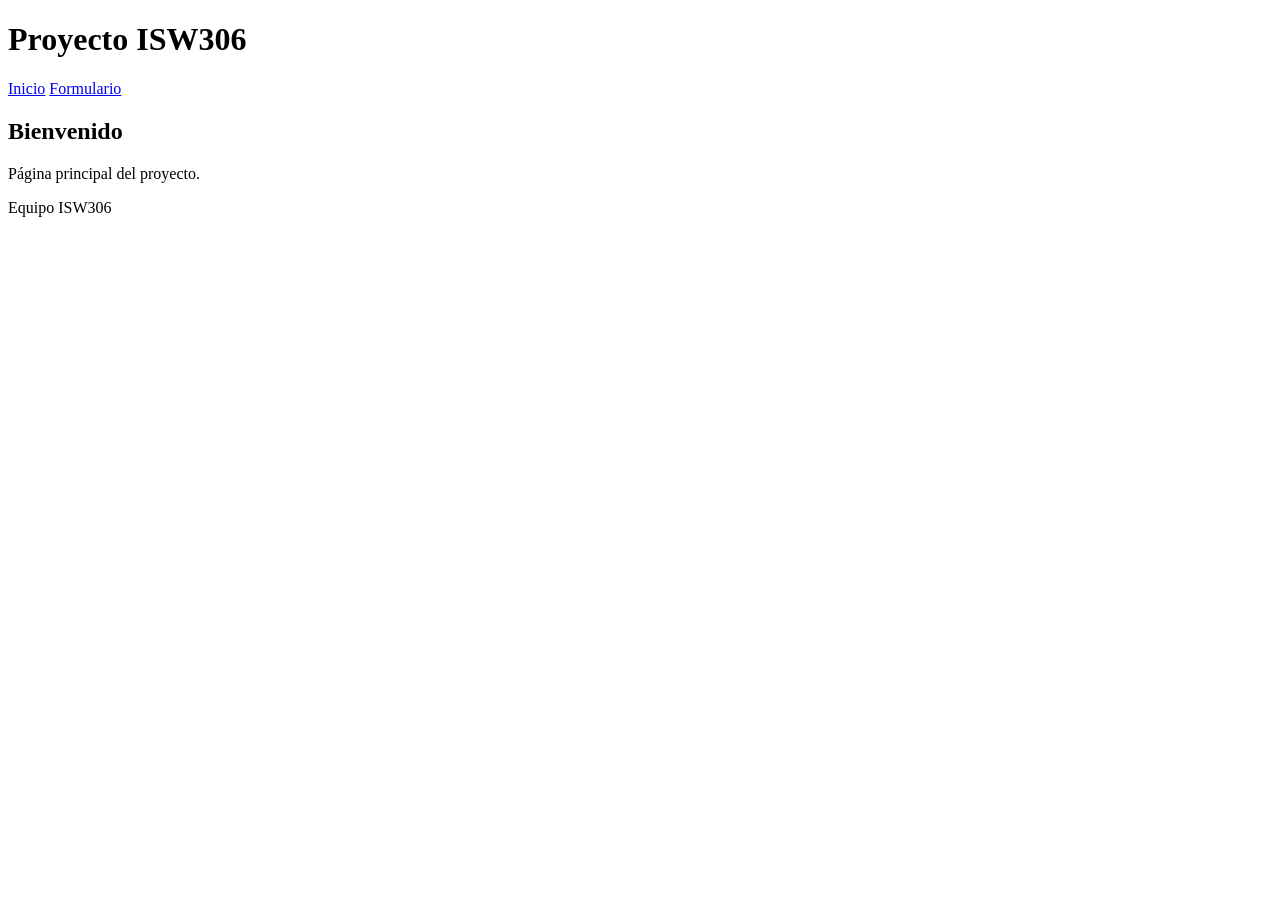
==== index.html @ 45a24489 "Create index.html" ====
<!DOCTYPE html>
<html lang="es">
<head>
    <meta charset="UTF-8">
    <title>Inicio</title>
    <link rel="stylesheet" href="css/estilos.css">
</head>
<body>

<header>
    <h1>Proyecto ISW306</h1>
</header>

<nav>
    <a href="index.html">Inicio</a>
    <a href="formulario.html">Formulario</a>
</nav>

<main>
    <h2>Bienvenido</h2>
    <p>Página principal del proyecto.</p>
</main>

<footer>
    <p>Equipo ISW306</p>
</footer>

</body>
</html>
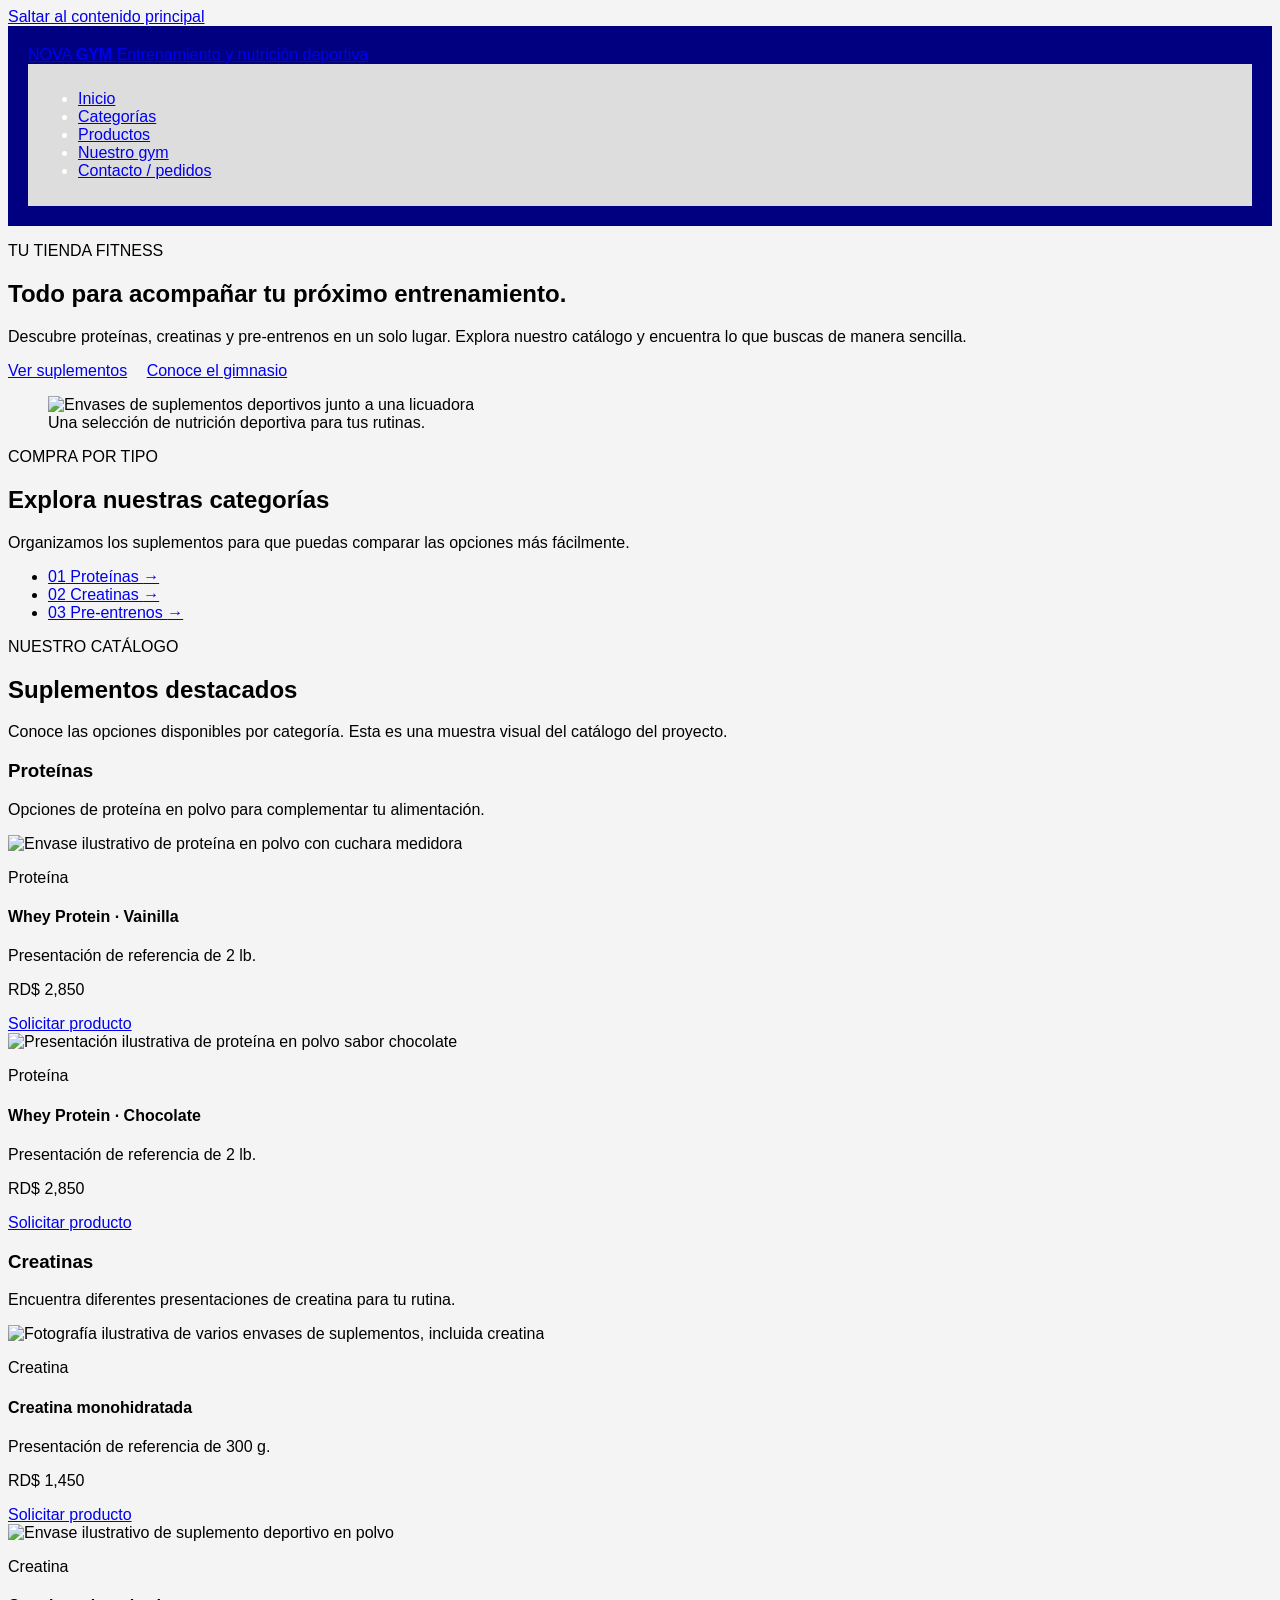
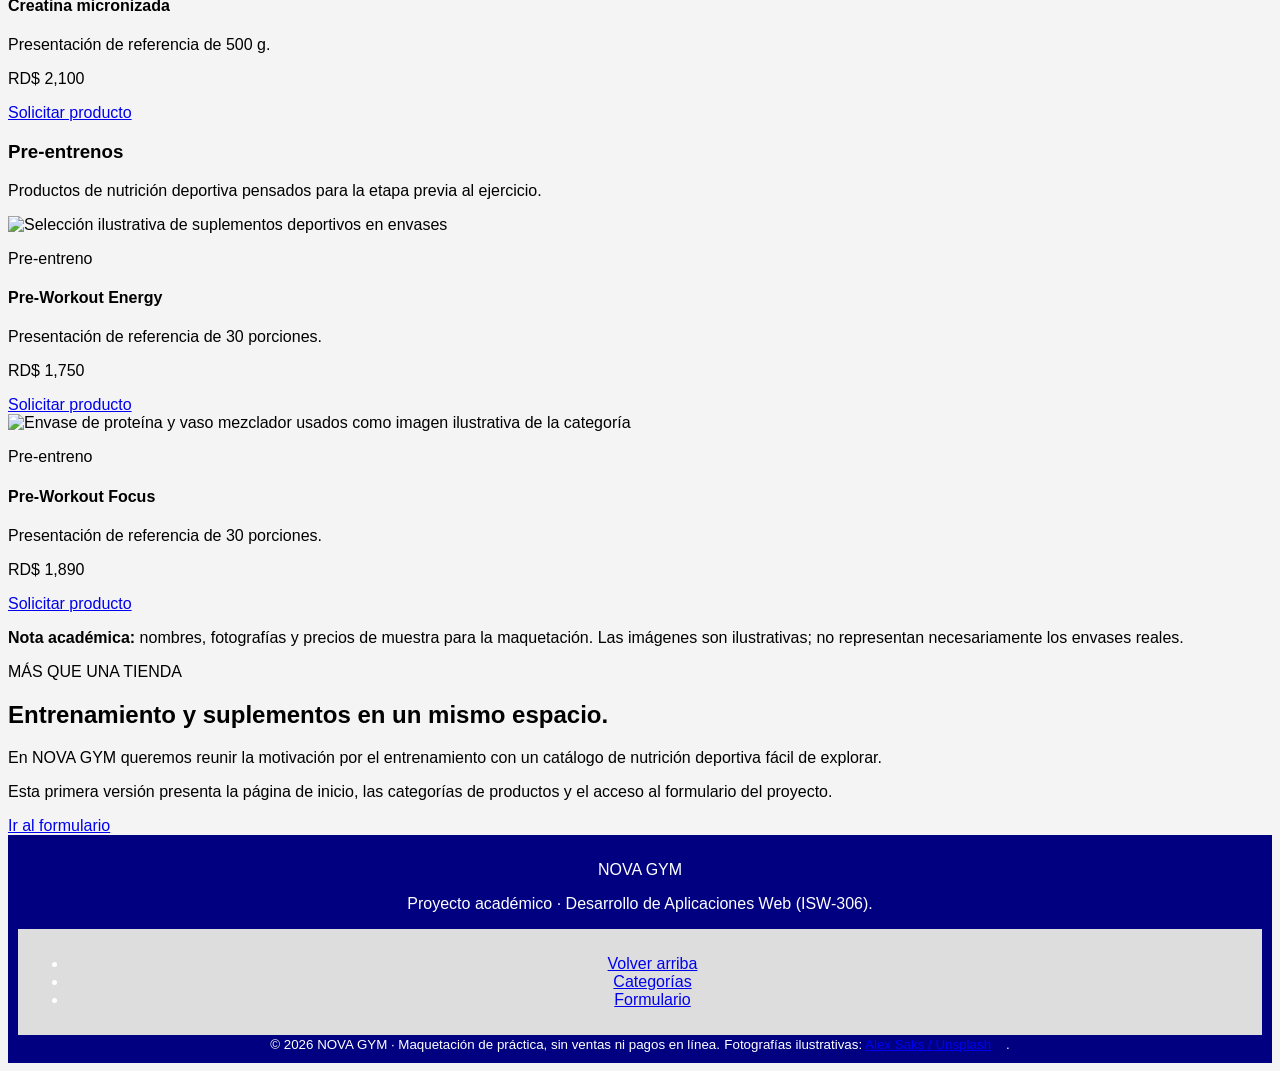
==== commit 1ea381ae: "Maquetación HTML de la página principal del gimnasio Added meta tags for viewport and description, u" ====
--- a/index.html
+++ b/index.html
@@ -1,29 +1,217 @@
 <!DOCTYPE html>
 <html lang="es">
 <head>
-    <meta charset="UTF-8">
-    <title>Inicio</title>
-    <link rel="stylesheet" href="css/estilos.css">
+  <meta charset="UTF-8">
+  <meta name="viewport" content="width=device-width, initial-scale=1.0">
+  <meta name="description" content="NOVA GYM: conoce nuestro gimnasio y explora una tienda de suplementos deportivos organizada por categorías.">
+  <title>NOVA GYM | Suplementos deportivos</title>
+  <!-- Usamos la misma hoja de estilos que el formulario del equipo. -->
+  <link rel="stylesheet" href="css/estilos.css">
 </head>
 <body>
-
-<header>
-    <h1>Proyecto ISW306</h1>
-</header>
-
-<nav>
-    <a href="index.html">Inicio</a>
-    <a href="formulario.html">Formulario</a>
-</nav>
-
-<main>
-    <h2>Bienvenido</h2>
-    <p>Página principal del proyecto.</p>
-</main>
-
-<footer>
-    <p>Equipo ISW306</p>
-</footer>
-
+  <a class="enlace-saltar" href="#contenido-principal">Saltar al contenido principal</a>
+
+  <header class="encabezado" id="inicio">
+    <div class="contenedor encabezado-contenido">
+      <a class="marca" href="index.html" aria-label="NOVA GYM, ir a inicio">
+        <span class="marca-nombre">NOVA <strong>GYM</strong></span>
+        <span class="marca-descripcion">Entrenamiento y nutrición deportiva</span>
+      </a>
+
+      <nav class="navegacion" aria-label="Navegación principal">
+        <ul class="navegacion-lista">
+          <li><a href="index.html" aria-current="page">Inicio</a></li>
+          <li><a href="#categorias">Categorías</a></li>
+          <li><a href="#productos">Productos</a></li>
+          <li><a href="#nosotros">Nuestro gym</a></li>
+          <li><a class="boton boton-nav" href="formulario.html">Contacto / pedidos</a></li>
+        </ul>
+      </nav>
+    </div>
+  </header>
+
+  <main id="contenido-principal">
+    <!-- Presentación principal de la tienda. -->
+    <section class="hero" aria-labelledby="hero-titulo">
+      <div class="contenedor hero-contenido">
+        <div class="hero-texto">
+          <p class="etiqueta">TU TIENDA FITNESS</p>
+          <h1 id="hero-titulo">Todo para acompañar tu próximo entrenamiento.</h1>
+          <p>Descubre proteínas, creatinas y pre-entrenos en un solo lugar. Explora nuestro catálogo y encuentra lo que buscas de manera sencilla.</p>
+          <div class="hero-acciones">
+            <a class="boton boton-primario" href="#productos">Ver suplementos</a>
+            <a class="boton boton-secundario" href="#nosotros">Conoce el gimnasio</a>
+          </div>
+        </div>
+        <figure class="hero-imagen">
+          <img
+            src="https://images.unsplash.com/photo-1693996045838-980674653385?auto=format&amp;fit=crop&amp;w=1000&amp;q=80"
+            alt="Envases de suplementos deportivos junto a una licuadora"
+            width="1000" height="700" fetchpriority="high">
+          <figcaption>Una selección de nutrición deportiva para tus rutinas.</figcaption>
+        </figure>
+      </div>
+    </section>
+
+    <!-- Enlaces rápidos: cada opción lleva a una sección de productos. -->
+    <section class="seccion categorias" id="categorias" aria-labelledby="categorias-titulo">
+      <div class="contenedor">
+        <p class="etiqueta">COMPRA POR TIPO</p>
+        <h2 id="categorias-titulo">Explora nuestras categorías</h2>
+        <p class="seccion-descripcion">Organizamos los suplementos para que puedas comparar las opciones más fácilmente.</p>
+        <ul class="categorias-lista">
+          <li><a class="categoria-enlace" href="#proteinas"><span>01</span> Proteínas <span aria-hidden="true">→</span></a></li>
+          <li><a class="categoria-enlace" href="#creatinas"><span>02</span> Creatinas <span aria-hidden="true">→</span></a></li>
+          <li><a class="categoria-enlace" href="#preentrenos"><span>03</span> Pre-entrenos <span aria-hidden="true">→</span></a></li>
+        </ul>
+      </div>
+    </section>
+
+    <section class="seccion catalogo" id="productos" aria-labelledby="productos-titulo">
+      <div class="contenedor">
+        <p class="etiqueta">NUESTRO CATÁLOGO</p>
+        <h2 id="productos-titulo">Suplementos destacados</h2>
+        <p class="seccion-descripcion">Conoce las opciones disponibles por categoría. Esta es una muestra visual del catálogo del proyecto.</p>
+
+        <section class="grupo-productos" id="proteinas" aria-labelledby="proteinas-titulo">
+          <div class="grupo-encabezado">
+            <h3 id="proteinas-titulo">Proteínas</h3>
+            <p>Opciones de proteína en polvo para complementar tu alimentación.</p>
+          </div>
+          <div class="productos-cuadricula">
+            <article class="producto-tarjeta">
+              <img src="https://images.unsplash.com/photo-1693996045346-d0a9b9470909?auto=format&amp;fit=crop&amp;w=720&amp;q=80"
+                   alt="Envase ilustrativo de proteína en polvo con cuchara medidora"
+                   width="720" height="560" loading="lazy">
+              <div class="producto-informacion">
+                <p class="producto-tipo">Proteína</p>
+                <h4>Whey Protein · Vainilla</h4>
+                <p>Presentación de referencia de 2 lb.</p>
+                <p class="producto-precio">RD$ 2,850</p>
+                <a class="boton boton-comprar" href="formulario.html" aria-label="Solicitar Whey Protein de vainilla">Solicitar producto</a>
+              </div>
+            </article>
+
+            <article class="producto-tarjeta">
+              <img src="https://images.unsplash.com/photo-1704650311190-7eeb9c4f6e11?auto=format&amp;fit=crop&amp;w=720&amp;q=80"
+                   alt="Presentación ilustrativa de proteína en polvo sabor chocolate"
+                   width="720" height="560" loading="lazy">
+              <div class="producto-informacion">
+                <p class="producto-tipo">Proteína</p>
+                <h4>Whey Protein · Chocolate</h4>
+                <p>Presentación de referencia de 2 lb.</p>
+                <p class="producto-precio">RD$ 2,850</p>
+                <a class="boton boton-comprar" href="formulario.html" aria-label="Solicitar Whey Protein de chocolate">Solicitar producto</a>
+              </div>
+            </article>
+          </div>
+        </section>
+
+        <section class="grupo-productos" id="creatinas" aria-labelledby="creatinas-titulo">
+          <div class="grupo-encabezado">
+            <h3 id="creatinas-titulo">Creatinas</h3>
+            <p>Encuentra diferentes presentaciones de creatina para tu rutina.</p>
+          </div>
+          <div class="productos-cuadricula">
+            <article class="producto-tarjeta">
+              <img src="https://images.unsplash.com/photo-1693996045838-980674653385?auto=format&amp;fit=crop&amp;w=720&amp;q=80"
+                   alt="Fotografía ilustrativa de varios envases de suplementos, incluida creatina"
+                   width="720" height="560" loading="lazy">
+              <div class="producto-informacion">
+                <p class="producto-tipo">Creatina</p>
+                <h4>Creatina monohidratada</h4>
+                <p>Presentación de referencia de 300 g.</p>
+                <p class="producto-precio">RD$ 1,450</p>
+                <a class="boton boton-comprar" href="formulario.html" aria-label="Solicitar creatina monohidratada">Solicitar producto</a>
+              </div>
+            </article>
+
+            <article class="producto-tarjeta">
+              <img src="https://images.unsplash.com/photo-1693996045300-521e9d08cabc?auto=format&amp;fit=crop&amp;w=720&amp;q=80"
+                   alt="Envase ilustrativo de suplemento deportivo en polvo"
+                   width="720" height="560" loading="lazy">
+              <div class="producto-informacion">
+                <p class="producto-tipo">Creatina</p>
+                <h4>Creatina micronizada</h4>
+                <p>Presentación de referencia de 500 g.</p>
+                <p class="producto-precio">RD$ 2,100</p>
+                <a class="boton boton-comprar" href="formulario.html" aria-label="Solicitar creatina micronizada">Solicitar producto</a>
+              </div>
+            </article>
+          </div>
+        </section>
+
+        <section class="grupo-productos" id="preentrenos" aria-labelledby="preentrenos-titulo">
+          <div class="grupo-encabezado">
+            <h3 id="preentrenos-titulo">Pre-entrenos</h3>
+            <p>Productos de nutrición deportiva pensados para la etapa previa al ejercicio.</p>
+          </div>
+          <div class="productos-cuadricula">
+            <article class="producto-tarjeta">
+              <img src="https://images.unsplash.com/photo-1693996045838-980674653385?auto=format&amp;fit=crop&amp;w=720&amp;q=80"
+                   alt="Selección ilustrativa de suplementos deportivos en envases"
+                   width="720" height="560" loading="lazy">
+              <div class="producto-informacion">
+                <p class="producto-tipo">Pre-entreno</p>
+                <h4>Pre-Workout Energy</h4>
+                <p>Presentación de referencia de 30 porciones.</p>
+                <p class="producto-precio">RD$ 1,750</p>
+                <a class="boton boton-comprar" href="formulario.html" aria-label="Solicitar Pre-Workout Energy">Solicitar producto</a>
+              </div>
+            </article>
+
+            <article class="producto-tarjeta">
+              <img src="https://images.unsplash.com/photo-1775199603318-7f8a9a63b40d?auto=format&amp;fit=crop&amp;w=720&amp;q=80"
+                   alt="Envase de proteína y vaso mezclador usados como imagen ilustrativa de la categoría"
+                   width="720" height="560" loading="lazy">
+              <div class="producto-informacion">
+                <p class="producto-tipo">Pre-entreno</p>
+                <h4>Pre-Workout Focus</h4>
+                <p>Presentación de referencia de 30 porciones.</p>
+                <p class="producto-precio">RD$ 1,890</p>
+                <a class="boton boton-comprar" href="formulario.html" aria-label="Solicitar Pre-Workout Focus">Solicitar producto</a>
+              </div>
+            </article>
+          </div>
+        </section>
+
+        <p class="nota-catalogo"><strong>Nota académica:</strong> nombres, fotografías y precios de muestra para la maquetación. Las imágenes son ilustrativas; no representan necesariamente los envases reales.</p>
+      </div>
+    </section>
+
+    <section class="seccion sobre-nosotros" id="nosotros" aria-labelledby="nosotros-titulo">
+      <div class="contenedor sobre-nosotros-contenido">
+        <div>
+          <p class="etiqueta">MÁS QUE UNA TIENDA</p>
+          <h2 id="nosotros-titulo">Entrenamiento y suplementos en un mismo espacio.</h2>
+        </div>
+        <div>
+          <p>En NOVA GYM queremos reunir la motivación por el entrenamiento con un catálogo de nutrición deportiva fácil de explorar.</p>
+          <p>Esta primera versión presenta la página de inicio, las categorías de productos y el acceso al formulario del proyecto.</p>
+          <a class="boton boton-secundario" href="formulario.html">Ir al formulario</a>
+        </div>
+      </div>
+    </section>
+  </main>
+
+  <footer class="pie-pagina">
+    <div class="contenedor pie-contenido">
+      <div>
+        <p class="pie-marca">NOVA GYM</p>
+        <p>Proyecto académico · Desarrollo de Aplicaciones Web (ISW-306).</p>
+      </div>
+      <nav aria-label="Navegación de pie de página">
+        <ul class="pie-enlaces">
+          <li><a href="#inicio">Volver arriba</a></li>
+          <li><a href="#categorias">Categorías</a></li>
+          <li><a href="formulario.html">Formulario</a></li>
+        </ul>
+      </nav>
+    </div>
+    <div class="contenedor pie-legal">
+      <small>&copy; 2026 NOVA GYM · Maquetación de práctica, sin ventas ni pagos en línea.</small>
+      <small>Fotografías ilustrativas: <a href="https://unsplash.com/@alexsaks" target="_blank" rel="noopener noreferrer">Alex Saks / Unsplash</a>.</small>
+    </div>
+  </footer>
 </body>
 </html>
--- a/css/estilos.css
+++ b/css/estilos.css
@@ -0,0 +1,26 @@
+body{
+    font-family: Arial, sans-serif;
+    background: #f4f4f4;
+}
+
+header{
+    background: navy;
+    color: white;
+    padding: 20px;
+}
+
+nav{
+    background: #ddd;
+    padding: 10px;
+}
+
+a{
+    margin-right: 15px;
+}
+
+footer{
+    background: navy;
+    color: white;
+    text-align: center;
+    padding: 10px;
+}
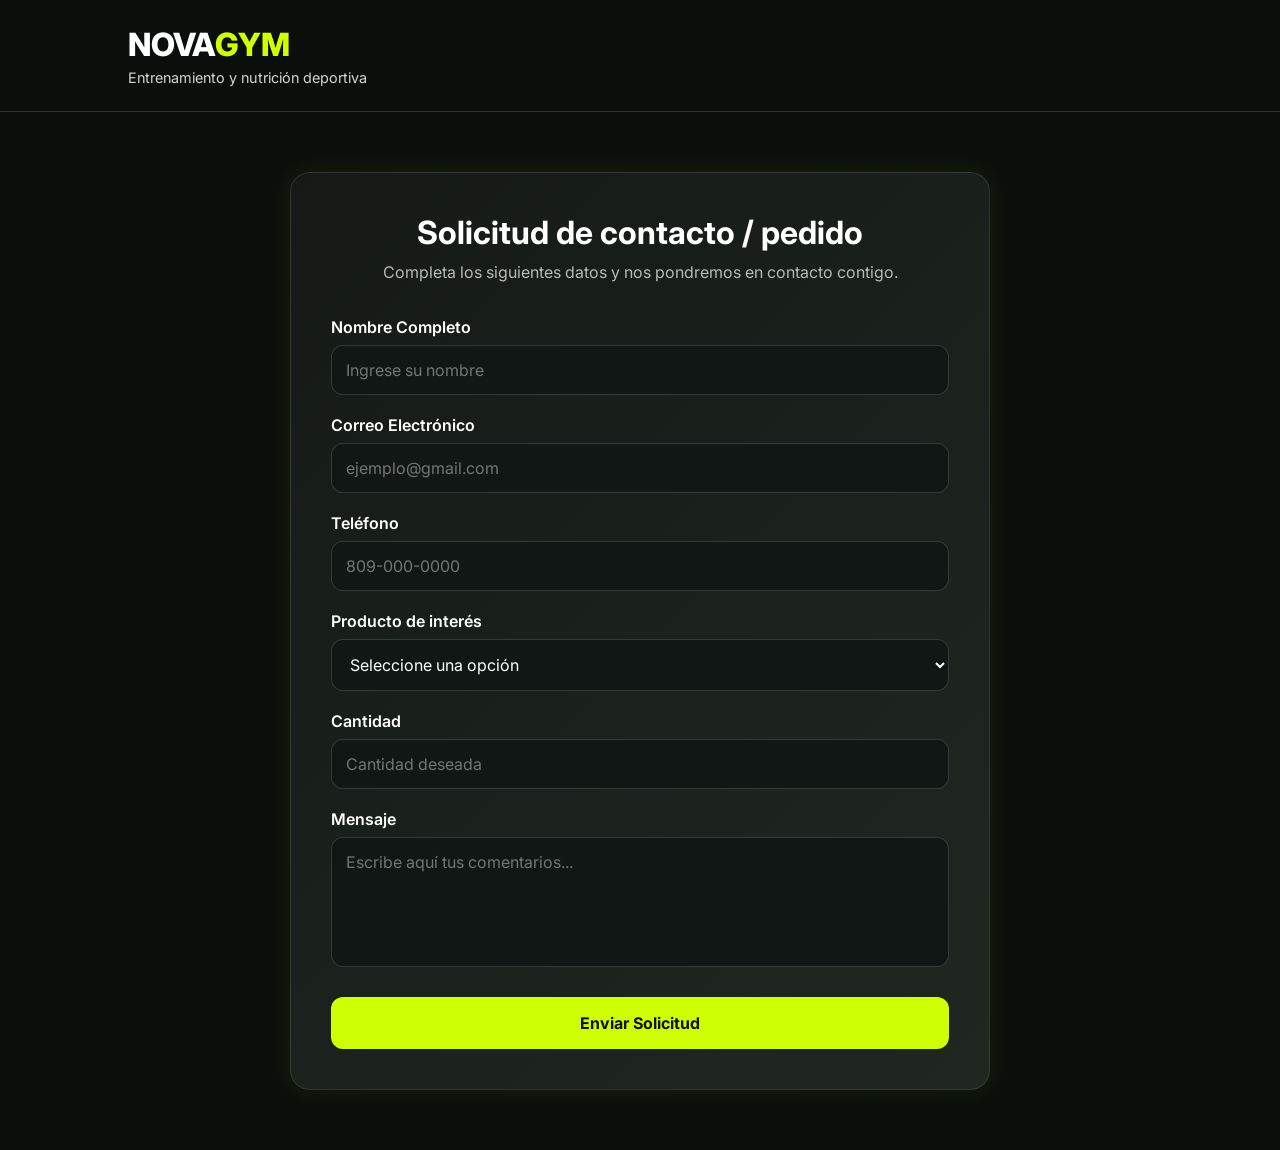
==== commit bd7ea0de: "Add files via upload" ====
--- a/index.html
+++ b/index.html
@@ -1,217 +1,77 @@
-<!DOCTYPE html>
-<html lang="es">
-<head>
-  <meta charset="UTF-8">
-  <meta name="viewport" content="width=device-width, initial-scale=1.0">
-  <meta name="description" content="NOVA GYM: conoce nuestro gimnasio y explora una tienda de suplementos deportivos organizada por categorías.">
-  <title>NOVA GYM | Suplementos deportivos</title>
-  <!-- Usamos la misma hoja de estilos que el formulario del equipo. -->
-  <link rel="stylesheet" href="css/estilos.css">
-</head>
-<body>
-  <a class="enlace-saltar" href="#contenido-principal">Saltar al contenido principal</a>
-
-  <header class="encabezado" id="inicio">
-    <div class="contenedor encabezado-contenido">
-      <a class="marca" href="index.html" aria-label="NOVA GYM, ir a inicio">
-        <span class="marca-nombre">NOVA <strong>GYM</strong></span>
-        <span class="marca-descripcion">Entrenamiento y nutrición deportiva</span>
-      </a>
-
-      <nav class="navegacion" aria-label="Navegación principal">
-        <ul class="navegacion-lista">
-          <li><a href="index.html" aria-current="page">Inicio</a></li>
-          <li><a href="#categorias">Categorías</a></li>
-          <li><a href="#productos">Productos</a></li>
-          <li><a href="#nosotros">Nuestro gym</a></li>
-          <li><a class="boton boton-nav" href="formulario.html">Contacto / pedidos</a></li>
-        </ul>
-      </nav>
-    </div>
-  </header>
-
-  <main id="contenido-principal">
-    <!-- Presentación principal de la tienda. -->
-    <section class="hero" aria-labelledby="hero-titulo">
-      <div class="contenedor hero-contenido">
-        <div class="hero-texto">
-          <p class="etiqueta">TU TIENDA FITNESS</p>
-          <h1 id="hero-titulo">Todo para acompañar tu próximo entrenamiento.</h1>
-          <p>Descubre proteínas, creatinas y pre-entrenos en un solo lugar. Explora nuestro catálogo y encuentra lo que buscas de manera sencilla.</p>
-          <div class="hero-acciones">
-            <a class="boton boton-primario" href="#productos">Ver suplementos</a>
-            <a class="boton boton-secundario" href="#nosotros">Conoce el gimnasio</a>
-          </div>
-        </div>
-        <figure class="hero-imagen">
-          <img
-            src="https://images.unsplash.com/photo-1693996045838-980674653385?auto=format&amp;fit=crop&amp;w=1000&amp;q=80"
-            alt="Envases de suplementos deportivos junto a una licuadora"
-            width="1000" height="700" fetchpriority="high">
-          <figcaption>Una selección de nutrición deportiva para tus rutinas.</figcaption>
-        </figure>
-      </div>
-    </section>
-
-    <!-- Enlaces rápidos: cada opción lleva a una sección de productos. -->
-    <section class="seccion categorias" id="categorias" aria-labelledby="categorias-titulo">
-      <div class="contenedor">
-        <p class="etiqueta">COMPRA POR TIPO</p>
-        <h2 id="categorias-titulo">Explora nuestras categorías</h2>
-        <p class="seccion-descripcion">Organizamos los suplementos para que puedas comparar las opciones más fácilmente.</p>
-        <ul class="categorias-lista">
-          <li><a class="categoria-enlace" href="#proteinas"><span>01</span> Proteínas <span aria-hidden="true">→</span></a></li>
-          <li><a class="categoria-enlace" href="#creatinas"><span>02</span> Creatinas <span aria-hidden="true">→</span></a></li>
-          <li><a class="categoria-enlace" href="#preentrenos"><span>03</span> Pre-entrenos <span aria-hidden="true">→</span></a></li>
-        </ul>
-      </div>
-    </section>
-
-    <section class="seccion catalogo" id="productos" aria-labelledby="productos-titulo">
-      <div class="contenedor">
-        <p class="etiqueta">NUESTRO CATÁLOGO</p>
-        <h2 id="productos-titulo">Suplementos destacados</h2>
-        <p class="seccion-descripcion">Conoce las opciones disponibles por categoría. Esta es una muestra visual del catálogo del proyecto.</p>
-
-        <section class="grupo-productos" id="proteinas" aria-labelledby="proteinas-titulo">
-          <div class="grupo-encabezado">
-            <h3 id="proteinas-titulo">Proteínas</h3>
-            <p>Opciones de proteína en polvo para complementar tu alimentación.</p>
-          </div>
-          <div class="productos-cuadricula">
-            <article class="producto-tarjeta">
-              <img src="https://images.unsplash.com/photo-1693996045346-d0a9b9470909?auto=format&amp;fit=crop&amp;w=720&amp;q=80"
-                   alt="Envase ilustrativo de proteína en polvo con cuchara medidora"
-                   width="720" height="560" loading="lazy">
-              <div class="producto-informacion">
-                <p class="producto-tipo">Proteína</p>
-                <h4>Whey Protein · Vainilla</h4>
-                <p>Presentación de referencia de 2 lb.</p>
-                <p class="producto-precio">RD$ 2,850</p>
-                <a class="boton boton-comprar" href="formulario.html" aria-label="Solicitar Whey Protein de vainilla">Solicitar producto</a>
-              </div>
-            </article>
-
-            <article class="producto-tarjeta">
-              <img src="https://images.unsplash.com/photo-1704650311190-7eeb9c4f6e11?auto=format&amp;fit=crop&amp;w=720&amp;q=80"
-                   alt="Presentación ilustrativa de proteína en polvo sabor chocolate"
-                   width="720" height="560" loading="lazy">
-              <div class="producto-informacion">
-                <p class="producto-tipo">Proteína</p>
-                <h4>Whey Protein · Chocolate</h4>
-                <p>Presentación de referencia de 2 lb.</p>
-                <p class="producto-precio">RD$ 2,850</p>
-                <a class="boton boton-comprar" href="formulario.html" aria-label="Solicitar Whey Protein de chocolate">Solicitar producto</a>
-              </div>
-            </article>
-          </div>
-        </section>
-
-        <section class="grupo-productos" id="creatinas" aria-labelledby="creatinas-titulo">
-          <div class="grupo-encabezado">
-            <h3 id="creatinas-titulo">Creatinas</h3>
-            <p>Encuentra diferentes presentaciones de creatina para tu rutina.</p>
-          </div>
-          <div class="productos-cuadricula">
-            <article class="producto-tarjeta">
-              <img src="https://images.unsplash.com/photo-1693996045838-980674653385?auto=format&amp;fit=crop&amp;w=720&amp;q=80"
-                   alt="Fotografía ilustrativa de varios envases de suplementos, incluida creatina"
-                   width="720" height="560" loading="lazy">
-              <div class="producto-informacion">
-                <p class="producto-tipo">Creatina</p>
-                <h4>Creatina monohidratada</h4>
-                <p>Presentación de referencia de 300 g.</p>
-                <p class="producto-precio">RD$ 1,450</p>
-                <a class="boton boton-comprar" href="formulario.html" aria-label="Solicitar creatina monohidratada">Solicitar producto</a>
-              </div>
-            </article>
-
-            <article class="producto-tarjeta">
-              <img src="https://images.unsplash.com/photo-1693996045300-521e9d08cabc?auto=format&amp;fit=crop&amp;w=720&amp;q=80"
-                   alt="Envase ilustrativo de suplemento deportivo en polvo"
-                   width="720" height="560" loading="lazy">
-              <div class="producto-informacion">
-                <p class="producto-tipo">Creatina</p>
-                <h4>Creatina micronizada</h4>
-                <p>Presentación de referencia de 500 g.</p>
-                <p class="producto-precio">RD$ 2,100</p>
-                <a class="boton boton-comprar" href="formulario.html" aria-label="Solicitar creatina micronizada">Solicitar producto</a>
-              </div>
-            </article>
-          </div>
-        </section>
-
-        <section class="grupo-productos" id="preentrenos" aria-labelledby="preentrenos-titulo">
-          <div class="grupo-encabezado">
-            <h3 id="preentrenos-titulo">Pre-entrenos</h3>
-            <p>Productos de nutrición deportiva pensados para la etapa previa al ejercicio.</p>
-          </div>
-          <div class="productos-cuadricula">
-            <article class="producto-tarjeta">
-              <img src="https://images.unsplash.com/photo-1693996045838-980674653385?auto=format&amp;fit=crop&amp;w=720&amp;q=80"
-                   alt="Selección ilustrativa de suplementos deportivos en envases"
-                   width="720" height="560" loading="lazy">
-              <div class="producto-informacion">
-                <p class="producto-tipo">Pre-entreno</p>
-                <h4>Pre-Workout Energy</h4>
-                <p>Presentación de referencia de 30 porciones.</p>
-                <p class="producto-precio">RD$ 1,750</p>
-                <a class="boton boton-comprar" href="formulario.html" aria-label="Solicitar Pre-Workout Energy">Solicitar producto</a>
-              </div>
-            </article>
-
-            <article class="producto-tarjeta">
-              <img src="https://images.unsplash.com/photo-1775199603318-7f8a9a63b40d?auto=format&amp;fit=crop&amp;w=720&amp;q=80"
-                   alt="Envase de proteína y vaso mezclador usados como imagen ilustrativa de la categoría"
-                   width="720" height="560" loading="lazy">
-              <div class="producto-informacion">
-                <p class="producto-tipo">Pre-entreno</p>
-                <h4>Pre-Workout Focus</h4>
-                <p>Presentación de referencia de 30 porciones.</p>
-                <p class="producto-precio">RD$ 1,890</p>
-                <a class="boton boton-comprar" href="formulario.html" aria-label="Solicitar Pre-Workout Focus">Solicitar producto</a>
-              </div>
-            </article>
-          </div>
-        </section>
-
-        <p class="nota-catalogo"><strong>Nota académica:</strong> nombres, fotografías y precios de muestra para la maquetación. Las imágenes son ilustrativas; no representan necesariamente los envases reales.</p>
-      </div>
-    </section>
-
-    <section class="seccion sobre-nosotros" id="nosotros" aria-labelledby="nosotros-titulo">
-      <div class="contenedor sobre-nosotros-contenido">
-        <div>
-          <p class="etiqueta">MÁS QUE UNA TIENDA</p>
-          <h2 id="nosotros-titulo">Entrenamiento y suplementos en un mismo espacio.</h2>
-        </div>
-        <div>
-          <p>En NOVA GYM queremos reunir la motivación por el entrenamiento con un catálogo de nutrición deportiva fácil de explorar.</p>
-          <p>Esta primera versión presenta la página de inicio, las categorías de productos y el acceso al formulario del proyecto.</p>
-          <a class="boton boton-secundario" href="formulario.html">Ir al formulario</a>
-        </div>
-      </div>
-    </section>
-  </main>
-
-  <footer class="pie-pagina">
-    <div class="contenedor pie-contenido">
-      <div>
-        <p class="pie-marca">NOVA GYM</p>
-        <p>Proyecto académico · Desarrollo de Aplicaciones Web (ISW-306).</p>
-      </div>
-      <nav aria-label="Navegación de pie de página">
-        <ul class="pie-enlaces">
-          <li><a href="#inicio">Volver arriba</a></li>
-          <li><a href="#categorias">Categorías</a></li>
-          <li><a href="formulario.html">Formulario</a></li>
-        </ul>
-      </nav>
-    </div>
-    <div class="contenedor pie-legal">
-      <small>&copy; 2026 NOVA GYM · Maquetación de práctica, sin ventas ni pagos en línea.</small>
-      <small>Fotografías ilustrativas: <a href="https://unsplash.com/@alexsaks" target="_blank" rel="noopener noreferrer">Alex Saks / Unsplash</a>.</small>
-    </div>
-  </footer>
-</body>
-</html>
+<!DOCTYPE html>
+<html lang="es">
+<head>
+    <meta charset="UTF-8">
+    <meta name="viewport" content="width=device-width, initial-scale=1.0">
+    <title>NOVA GYM | Contacto y Pedidos</title>
+
+    <!-- CSS -->
+    <link rel="stylesheet" href="estilos.css">
+
+    <!-- Google Fonts -->
+    <link href="https://fonts.googleapis.com/css2?family=Inter:wght@300;400;600;700;800&display=swap" rel="stylesheet">
+</head>
+<body>
+
+    <header>
+        <div class="logo">
+            <h1>NOVA<span>GYM</span></h1>
+            <p>Entrenamiento y nutrición deportiva</p>
+        </div>
+    </header>
+
+    <section class="contenedor-formulario">
+
+        <div class="titulo">
+            <h2>Solicitud de contacto / pedido</h2>
+            <p>Completa los siguientes datos y nos pondremos en contacto contigo.</p>
+        </div>
+
+        <form action="#" method="post">
+
+            <div class="grupo">
+                <label>Nombre Completo</label>
+                <input type="text" placeholder="Ingrese su nombre">
+            </div>
+
+            <div class="grupo">
+                <label>Correo Electrónico</label>
+                <input type="email" placeholder="ejemplo@gmail.com">
+            </div>
+
+            <div class="grupo">
+                <label>Teléfono</label>
+                <input type="tel" placeholder="809-000-0000">
+            </div>
+
+            <div class="grupo">
+                <label>Producto de interés</label>
+                <select>
+                    <option>Seleccione una opción</option>
+                    <option>Proteína Whey</option>
+                    <option>Creatina</option>
+                    <option>Pre-entreno</option>
+                    <option>Asesoría nutricional</option>
+                </select>
+            </div>
+
+            <div class="grupo">
+                <label>Cantidad</label>
+                <input type="number" min="1" placeholder="Cantidad deseada">
+            </div>
+
+            <div class="grupo">
+                <label>Mensaje</label>
+                <textarea rows="5" placeholder="Escribe aquí tus comentarios..."></textarea>
+            </div>
+
+            <button type="submit">
+                Enviar Solicitud
+            </button>
+
+        </form>
+
+    </section>
+
+</body>
+</html>
--- a/estilos.css
+++ b/estilos.css
@@ -0,0 +1,136 @@
+*{
+    margin:0;
+    padding:0;
+    box-sizing:border-box;
+    font-family:'Inter', sans-serif;
+}
+
+body{
+    background:#0b0f0c;
+    color:white;
+    min-height:100vh;
+}
+
+/* HEADER */
+
+header{
+    width:100%;
+    padding:25px 10%;
+    border-bottom:1px solid rgba(255,255,255,.15);
+}
+
+.logo h1{
+    font-size:2rem;
+    font-weight:800;
+}
+
+.logo span{
+    color:#cfff04;
+}
+
+.logo p{
+    font-size:0.9rem;
+    color:#d4d4d4;
+    margin-top:5px;
+}
+
+/* FORMULARIO */
+
+.contenedor-formulario{
+    max-width:700px;
+    margin:60px auto;
+    padding:40px;
+    background:linear-gradient(
+    135deg,
+    #151a17,
+    #202620);
+    border:1px solid rgba(255,255,255,.1);
+    border-radius:20px;
+    box-shadow:0 0 25px rgba(207,255,4,.08);
+}
+
+.titulo{
+    text-align:center;
+    margin-bottom:35px;
+}
+
+.titulo h2{
+    font-size:2rem;
+    margin-bottom:10px;
+}
+
+.titulo p{
+    color:#b9b9b9;
+}
+
+.grupo{
+    display:flex;
+    flex-direction:column;
+    margin-bottom:20px;
+}
+
+label{
+    margin-bottom:8px;
+    font-weight:600;
+}
+
+input,
+select,
+textarea{
+    background:#111715;
+    border:1px solid rgba(255,255,255,.15);
+    border-radius:12px;
+    padding:14px;
+    color:white;
+    font-size:1rem;
+    outline:none;
+    transition:.3s;
+}
+
+input:focus,
+select:focus,
+textarea:focus{
+    border-color:#cfff04;
+    box-shadow:0 0 10px rgba(207,255,4,.3);
+}
+
+button{
+    width:100%;
+    border:none;
+    background:#cfff04;
+    color:#111;
+    padding:16px;
+    border-radius:12px;
+    cursor:pointer;
+    font-size:1rem;
+    font-weight:700;
+    transition:.3s;
+    margin-top:10px;
+}
+
+button:hover{
+    background:#e6ff46;
+    transform:translateY(-2px);
+}
+
+textarea{
+    resize:none;
+}
+
+/* RESPONSIVE */
+
+@media(max-width:768px){
+
+    header{
+        padding:20px;
+    }
+
+    .contenedor-formulario{
+        margin:30px 20px;
+        padding:25px;
+    }
+
+    .titulo h2{
+        font-size:1.7rem;
+    }
+}
